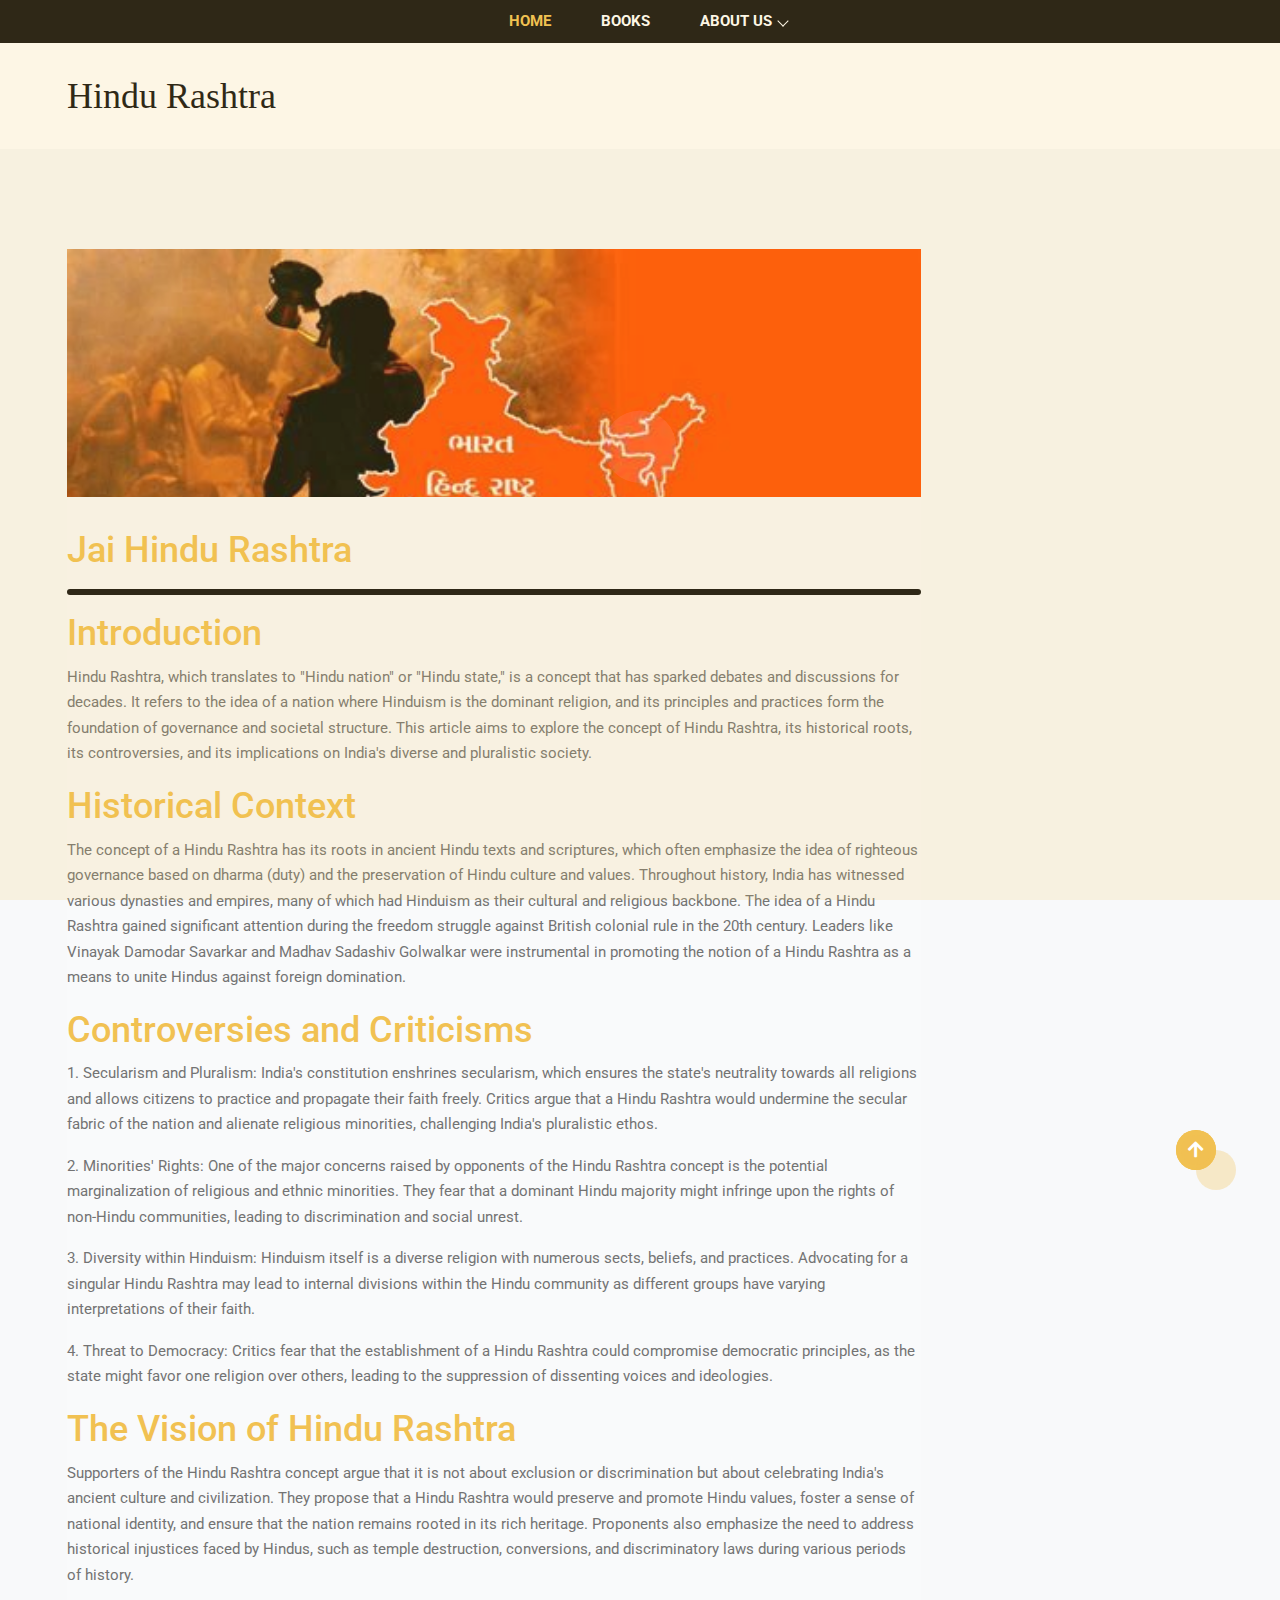
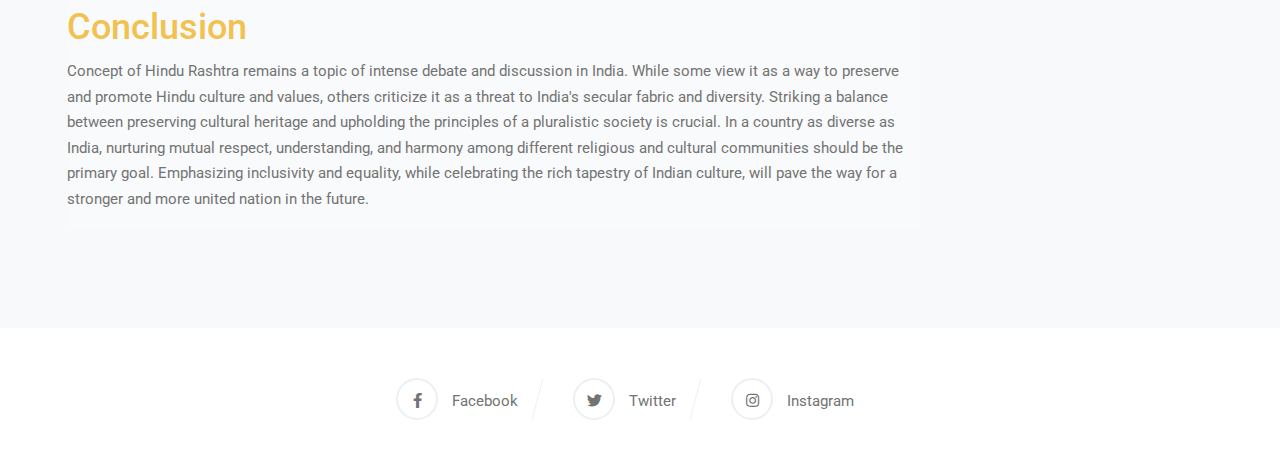
==== HIndu Rashtra.html @ 9737ac9b "Add files via upload" ====
<!DOCTYPE html>
<html lang="en">


<!-- Mirrored from demos.codexcoder.com/themeforest/html/peace/peace/cause-single.html by HTTrack Website Copier/3.x [XR&CO'2014], Mon, 17 Jul 2023 04:04:58 GMT -->
<head>
    <meta charset="UTF-8">
    <meta http-equiv="X-UA-Compatible" content="IE=edge">
    <meta name="viewport" content="width=device-width, initial-scale=1.0">
    <title>Peace</title>
    <link rel="shortcut icon" href="assets/css/favicon.png" type="image/x-icon">

    <link rel="stylesheet" href="assets/css/animate.css">
    <link rel="stylesheet" href="assets/css/bootstrap.min.css">
    <link rel="stylesheet" href="assets/css/all.min.css">
    <link rel="stylesheet" href="assets/css/swiper.min.css">
    <link rel="stylesheet" href="assets/css/lightcase.css">

    <!-- main css for template -->
    <link rel="stylesheet" href="assets/css/style.min.css">
</head>

<body>

    <!-- ================> preloader start here <================ -->
    <div class="preloader">
        <div class="preloader-inner">
            <div class="preloader-icon">
                <span></span>
                <span></span>
            </div>
        </div>
    </div>
    <!-- ================> preloader ending here <================ -->



    <div class="header__bottom">
        <div class="container">
            <div class="header__mainmenu navbar navbar-expand-xl navbar-light">
                <div class="header__logo">
                    <a href="index.html" class="d-none d-xl-block"><img src="assets/images/logo/02.png" alt="logo"></a>
                    <a href="index.html" class="d-xl-none"><img src="assets/images/logo/01.png" alt="logo"></a>
                </div>
                <div class="header__bar">
                    <button class="navbar-toggler" type="button" data-bs-toggle="collapse" data-bs-target="#menubar" aria-controls="menubar" aria-expanded="false" aria-label="Toggle navigation">
                        <span class="navbar-toggler-icon"></span>
                    </button>
                    <button class="navbar-toggler header__bar-info" type="button" data-bs-toggle="collapse" data-bs-target="#menubar2" aria-controls="menubar2" aria-expanded="false" aria-label="Toggle navigation">
                        <span class="fas fa-info"></span>
                    </button>
                </div>
                <div class="header__menu navbar-expand-xl">
                    <div class="collapse navbar-collapse" id="menubar">
                        <ul>
                            <li class="active">
                                <a href="index-3.html">Home</a>
                            </li>
                            <li>
                                <a href="/book/book.html">Books</a>
                            </li>
                            <li>
                                <a href="#0">About US</a>
                                <ul>
                                    <li><a href="hindulaws.html">Anti-Hindu Laws</a></li>
                
                                        <li><a href="Hindu Rituals.html">Hindu Rituals</a></li>
                                        <li><a href="Significance.html">Significance of Hindusim</a></li>
                                        <li><a href="story.html">Story of Bajrang Dal</a></li>
                                </ul>
                            </li>
                        
                        </ul>
                        
                    </div>
                </div>
            </div>
        </div>
    </div>
</header>
<!-- ================> header section end here <================== -->



    <!-- ================> PageHeader section start here <================== -->
    <div class="pageheader">
        <div class="container">
            <div class="pageheader__area">
                <div class="pageheader__left">
                    <h3>Hindu Rashtra</h3>
                </div>
             
            </div>
        </div>
    </div>
    <!-- ================> PageHeader section end here <================== -->



    <!-- ================> Cause section start here <================== -->
    <div class="cause cause-style2 cause-single padding--top padding--bottom bg-light">
        <div class="container">
            <div class="section__wrapper">
                <div class="row g-4">
                    <div class="col-lg-9 col-12">
                        <div class="cause__item">
                            <div class="cause__inner">
                                <div class="cause__thumb">
                                    <img src="/book/images/hinduraashta.jpg" alt="cause thumb" class="w-100">
                                </div>
                                <div class="cause__content">
                                    <h3>Jai Hindu Rashtra</h3>
                                    <div class="cause__bars">
                                        <div class="donaterange__content">
                                            <div class="donaterange__bars" data-percent="90%">
                                                <div class="donaterange__bar"></div>
                                            </div>
                                           
<h3>Introduction</h3>

<p>Hindu Rashtra, which translates to "Hindu nation" or "Hindu state," is a concept that has sparked debates and discussions for decades. It refers to the idea of a nation where Hinduism is the dominant religion, and its principles and practices form the foundation of governance and societal structure. This article aims to explore the concept of Hindu Rashtra, its historical roots, its controversies, and its implications on India's diverse and pluralistic society.</p>
<h3>Historical Context</h3>
<p>The concept of a Hindu Rashtra has its roots in ancient Hindu texts and scriptures, which often emphasize the idea of righteous governance based on dharma (duty) and the preservation of Hindu culture and values. Throughout history, India has witnessed various dynasties and empires, many of which had Hinduism as their cultural and religious backbone.
The idea of a Hindu Rashtra gained significant attention during the freedom struggle against British colonial rule in the 20th century. Leaders like Vinayak Damodar Savarkar and Madhav Sadashiv Golwalkar were instrumental in promoting the notion of a Hindu Rashtra as a means to unite Hindus against foreign domination.</p>
<h3>Controversies and Criticisms</h3>
<p>1. Secularism and Pluralism: India's constitution enshrines secularism, which ensures the state's neutrality towards all religions and allows citizens to practice and propagate their faith freely. Critics argue that a Hindu Rashtra would undermine the secular fabric of the nation and alienate religious minorities, challenging India's pluralistic ethos.</p>
<p>2. Minorities' Rights: One of the major concerns raised by opponents of the Hindu Rashtra concept is the potential marginalization of religious and ethnic minorities. They fear that a dominant Hindu majority might infringe upon the rights of non-Hindu communities, leading to discrimination and social unrest.</p>
<p>3. Diversity within Hinduism: Hinduism itself is a diverse religion with numerous sects, beliefs, and practices. Advocating for a singular Hindu Rashtra may lead to internal divisions within the Hindu community as different groups have varying interpretations of their faith.</p>
<p>4. Threat to Democracy: Critics fear that the establishment of a Hindu Rashtra could compromise democratic principles, as the state might favor one religion over others, leading to the suppression of dissenting voices and ideologies.</p>

<h3>The Vision of Hindu Rashtra</h3>
<p>Supporters of the Hindu Rashtra concept argue that it is not about exclusion or discrimination but about celebrating India's ancient culture and civilization. They propose that a Hindu Rashtra would preserve and promote Hindu values, foster a sense of national identity, and ensure that the nation remains rooted in its rich heritage.
Proponents also emphasize the need to address historical injustices faced by Hindus, such as temple destruction, conversions, and discriminatory laws during various periods of history.</p>
<h3>Conclusion</h3>
<p>Concept of Hindu Rashtra remains a topic of intense debate and discussion in India. While some view it as a way to preserve and promote Hindu culture and values, others criticize it as a threat to India's secular fabric and diversity. Striking a balance between preserving cultural heritage and upholding the principles of a pluralistic society is crucial.
In a country as diverse as India, nurturing mutual respect, understanding, and harmony among different religious and cultural communities should be the primary goal. Emphasizing inclusivity and equality, while celebrating the rich tapestry of Indian culture, will pave the way for a stronger and more united nation in the future.</p>

                                        </div>
                                    </div>
                                </div>
                            </div>
                        </div>
                    </div>
                           
                        </div>
                    </div>
                </div>
            </div>
        </div>
    </div>
    <!-- ================> Cause section end here <================== -->

    

    <!-- ================> Social section start here <================== -->
    <div class="social">
        <div class="container">
            <div class="social__area">
                <ul class="social__list">
                    <li class="social__list-facebook">
                        <a href="#">
                            <i class="fab fa-facebook-f"></i>
                            <span>facebook</span>
                        </a>
                    </li>
                    <li class="social__list-twitter">
                        <a href="#">
                            <i class="fab fa-twitter"></i>
                            <span>twitter</span>
                        </a>
                    </li>
                    <li class="social__list-instagram">
                        <a href="#">
                            <i class="fab fa-instagram"></i>
                            <span>instagram</span>
                        </a>
                    </li>
                </ul>
            </div>
        </div>
    </div>
    <!-- ================> Social section end here <================== -->



    

    

    <!-- scrollToTop start here -->
    <a href="#" class="scrollToTop"><i class="fas fa-arrow-up"></i><span class="pluse_1"></span><span class="pluse_2"></span></a>
    <!-- scrollToTop ending here -->



    

    <!-- vendor plugins -->
    <script src="assets/js/jquery-3.6.0.min.js"></script>
    <script src="assets/js/bootstrap.bundle.min.js"></script>
    <script src="assets/js/waypoints.min.js"></script>
    <!-- <script src="assets/js/all.min.js"></script> -->
    <script src="assets/js/swiper.min.js"></script>
    <script src="assets/js/lightcase.js"></script>
    <script src="assets/js/isotope.pkgd.min.js"></script>
    <script src="assets/js/donate-range.js"></script>
    <script src="assets/js/jquery.counterup.min.js"></script>
    <script src="assets/js/wow.js"></script>
    <script src="assets/js/custom.js"></script>
</body>

<!-- Mirrored from demos.codexcoder.com/themeforest/html/peace/peace/cause-single.html by HTTrack Website Copier/3.x [XR&CO'2014], Mon, 17 Jul 2023 04:04:59 GMT -->
</html>
---- assets/css/lightcase.css ----
/**
 * Lightcase - jQuery Plugin
 * The smart and flexible Lightbox Plugin.
 *
 * @author		Cornel Boppart <cornel@bopp-art.com>
 * @copyright	Author
 *
 * @version		2.5.0 (11/03/2018)
 */
/**
 * Lightcase settings
 *
 * Note: Override default settings for your project without touching this source code by simply
 * defining those variables within a SASS map called '$lightcase-custom'.
 *
 * // Example usage
 * $lightcase-custom: (
 *   'breakpoint': 768px
 * );
 */
@font-face {
  font-family: 'lightcase';
  src: url("../fonts/lightcaseeead.eot?55356177");
  src: url("../fonts/lightcaseeead.eot?55356177#iefix") format("embedded-opentype"), url("../fonts/lightcaseeead.woff?55356177") format("woff"), url("../fonts/lightcaseeead.ttf?55356177") format("truetype"), url("../fonts/lightcaseeead.svg?55356177#lightcase") format("svg");
  font-weight: normal;
  font-style: normal;
}
/* line 12, ../scss/components/fonts/_font-lightcase.scss */
[class*='lightcase-icon-']:before {
  font-family: 'lightcase', sans-serif;
  font-style: normal;
  font-weight: normal;
  speak: none;
  display: inline-block;
  text-decoration: inherit;
  width: 1em;
  text-align: center;
  /* For safety - reset parent styles, that can break glyph codes*/
  font-variant: normal;
  text-transform: none;
  /* fix buttons height, for twitter bootstrap */
  line-height: 1em;
  /* Uncomment for 3D effect */
  /* text-shadow: 1px 1px 1px rgba(127, 127, 127, 0.3); */
}

/* Codes */
/* line 35, ../scss/components/fonts/_font-lightcase.scss */
.lightcase-icon-play:before {
  content: '\e800';
}

/* line 36, ../scss/components/fonts/_font-lightcase.scss */
.lightcase-icon-pause:before {
  content: '\e801';
}

/* line 37, ../scss/components/fonts/_font-lightcase.scss */
.lightcase-icon-close:before {
  content: '\e802';
}

/* line 38, ../scss/components/fonts/_font-lightcase.scss */
.lightcase-icon-prev:before {
  content: '\e803';
}

/* line 39, ../scss/components/fonts/_font-lightcase.scss */
.lightcase-icon-next:before {
  content: '\e804';
}

/* line 40, ../scss/components/fonts/_font-lightcase.scss */
.lightcase-icon-spin:before {
  content: '\e805';
}

/**
 * Mixin providing icon defaults to be used on top of font-lightcase.
 *
 * Example usage:
 * @include icon(#e9e9e9)
 */
/**
 * Mixin providing icon defaults including a hover status to be used
 * on top of font-lightcase.
 *
 * Example usage:
 * @include icon-hover(#e9e9e9, #fff)
 */
/**
 * Provides natural content overflow behavior and scrolling support
 * even so for touch devices.
 *
 * Example usage:
 * @include overflow()
 */
/**
 * Neutralizes/resets dimensions including width, height, position as well as margins,
 * paddings and styles. Used to enforce a neutral and unstyled look and behavoir!
 *
 * Example usage:
 * @include clear(true)
 *
 * @param boolean $important
 */
@-webkit-keyframes lightcase-spin {
  0% {
    -webkit-transform: rotate(0deg);
    -moz-transform: rotate(0deg);
    -o-transform: rotate(0deg);
    transform: rotate(0deg);
  }
  100% {
    -webkit-transform: rotate(359deg);
    -moz-transform: rotate(359deg);
    -o-transform: rotate(359deg);
    transform: rotate(359deg);
  }
}
@-moz-keyframes lightcase-spin {
  0% {
    -webkit-transform: rotate(0deg);
    -moz-transform: rotate(0deg);
    -o-transform: rotate(0deg);
    transform: rotate(0deg);
  }
  100% {
    -webkit-transform: rotate(359deg);
    -moz-transform: rotate(359deg);
    -o-transform: rotate(359deg);
    transform: rotate(359deg);
  }
}
@-o-keyframes lightcase-spin {
  0% {
    -webkit-transform: rotate(0deg);
    -moz-transform: rotate(0deg);
    -o-transform: rotate(0deg);
    transform: rotate(0deg);
  }
  100% {
    -webkit-transform: rotate(359deg);
    -moz-transform: rotate(359deg);
    -o-transform: rotate(359deg);
    transform: rotate(359deg);
  }
}
@-ms-keyframes lightcase-spin {
  0% {
    -webkit-transform: rotate(0deg);
    -moz-transform: rotate(0deg);
    -o-transform: rotate(0deg);
    transform: rotate(0deg);
  }
  100% {
    -webkit-transform: rotate(359deg);
    -moz-transform: rotate(359deg);
    -o-transform: rotate(359deg);
    transform: rotate(359deg);
  }
}
@keyframes lightcase-spin {
  0% {
    -webkit-transform: rotate(0deg);
    -moz-transform: rotate(0deg);
    -o-transform: rotate(0deg);
    transform: rotate(0deg);
  }
  100% {
    -webkit-transform: rotate(359deg);
    -moz-transform: rotate(359deg);
    -o-transform: rotate(359deg);
    transform: rotate(359deg);
  }
}
/* line 1, ../scss/components/modules/_case.scss */
#lightcase-case {
  display: none;
  position: fixed;
  z-index: 2002;
  top: 50%;
  left: 50%;
  font-family: arial, sans-serif;
  font-size: 13px;
  line-height: 1.5;
  text-align: left;
  text-shadow: 0 0 10px rgba(0, 0, 0, 0.5);
}
@media screen and (max-width: 640px) {
  /* line 16, ../scss/components/modules/_case.scss */
  html[data-lc-type=inline] #lightcase-case, html[data-lc-type=ajax] #lightcase-case {
    position: fixed !important;
    top: 0 !important;
    left: 0 !important;
    right: 0 !important;
    bottom: 0 !important;
    margin: 0 !important;
    padding: 55px 0 70px 0;
    width: 100% !important;
    height: 100% !important;
    overflow: auto !important;
  }
}

@media screen and (min-width: 641px) {
  /* line 4, ../scss/components/modules/_content.scss */
  html:not([data-lc-type=error]) #lightcase-content {
    position: relative;
    z-index: 1;
    text-shadow: none;
    background-color: #fff;
    -webkit-box-shadow: 0 0 30px rgba(0, 0, 0, 0.5);
    -moz-box-shadow: 0 0 30px rgba(0, 0, 0, 0.5);
    -o-box-shadow: 0 0 30px rgba(0, 0, 0, 0.5);
    box-shadow: 0 0 30px rgba(0, 0, 0, 0.5);
    -webkit-backface-visibility: hidden;
  }
}
@media screen and (min-width: 641px) {
  /* line 23, ../scss/components/modules/_content.scss */
  html[data-lc-type=image] #lightcase-content, html[data-lc-type=video] #lightcase-content {
    background-color: #333;
  }
}
/* line 31, ../scss/components/modules/_content.scss */
html[data-lc-type=inline] #lightcase-content, html[data-lc-type=ajax] #lightcase-content, html[data-lc-type=error] #lightcase-content {
  -webkit-box-shadow: none;
  -moz-box-shadow: none;
  -o-box-shadow: none;
  box-shadow: none;
}
@media screen and (max-width: 640px) {
  /* line 31, ../scss/components/modules/_content.scss */
  html[data-lc-type=inline] #lightcase-content, html[data-lc-type=ajax] #lightcase-content, html[data-lc-type=error] #lightcase-content {
    position: relative !important;
    top: auto !important;
    left: auto !important;
    width: auto !important;
    height: auto !important;
    margin: 0 !important;
    padding: 0 !important;
    border: none !important;
    background: none !important;
  }
}
/* line 43, ../scss/components/modules/_content.scss */
html[data-lc-type=inline] #lightcase-content .lightcase-contentInner, html[data-lc-type=ajax] #lightcase-content .lightcase-contentInner, html[data-lc-type=error] #lightcase-content .lightcase-contentInner {
  -webkit-box-sizing: border-box;
  -moz-box-sizing: border-box;
  -o-box-sizing: border-box;
  box-sizing: border-box;
}
@media screen and (max-width: 640px) {
  /* line 43, ../scss/components/modules/_content.scss */
  html[data-lc-type=inline] #lightcase-content .lightcase-contentInner, html[data-lc-type=ajax] #lightcase-content .lightcase-contentInner, html[data-lc-type=error] #lightcase-content .lightcase-contentInner {
    padding: 15px;
  }
  /* line 52, ../scss/components/modules/_content.scss */
  html[data-lc-type=inline] #lightcase-content .lightcase-contentInner, html[data-lc-type=inline] #lightcase-content .lightcase-contentInner > *, html[data-lc-type=ajax] #lightcase-content .lightcase-contentInner, html[data-lc-type=ajax] #lightcase-content .lightcase-contentInner > *, html[data-lc-type=error] #lightcase-content .lightcase-contentInner, html[data-lc-type=error] #lightcase-content .lightcase-contentInner > * {
    width: 100% !important;
    max-width: none !important;
  }
  /* line 59, ../scss/components/modules/_content.scss */
  html[data-lc-type=inline] #lightcase-content .lightcase-contentInner > *:not(iframe), html[data-lc-type=ajax] #lightcase-content .lightcase-contentInner > *:not(iframe), html[data-lc-type=error] #lightcase-content .lightcase-contentInner > *:not(iframe) {
    height: auto !important;
    max-height: none !important;
  }
}
@media screen and (max-width: 640px) {
  /* line 70, ../scss/components/modules/_content.scss */
  html.lightcase-isMobileDevice[data-lc-type=iframe] #lightcase-content .lightcase-contentInner iframe {
    overflow: auto;
    -webkit-overflow-scrolling: touch;
  }
}
@media screen and (max-width: 640px) and (min-width: 641px) {
  /* line 74, ../scss/components/modules/_content.scss */
  html[data-lc-type=image] #lightcase-content .lightcase-contentInner, html[data-lc-type=video] #lightcase-content .lightcase-contentInner {
    line-height: 0.75;
  }
}

/* line 82, ../scss/components/modules/_content.scss */
html[data-lc-type=image] #lightcase-content .lightcase-contentInner {
  position: relative;
  overflow: hidden !important;
}
@media screen and (max-width: 640px) {
  /* line 91, ../scss/components/modules/_content.scss */
  html[data-lc-type=inline] #lightcase-content .lightcase-contentInner .lightcase-inlineWrap, html[data-lc-type=ajax] #lightcase-content .lightcase-contentInner .lightcase-inlineWrap, html[data-lc-type=error] #lightcase-content .lightcase-contentInner .lightcase-inlineWrap {
    position: relative !important;
    top: auto !important;
    left: auto !important;
    width: auto !important;
    height: auto !important;
    margin: 0 !important;
    padding: 0 !important;
    border: none !important;
    background: none !important;
  }
}
@media screen and (min-width: 641px) {
  /* line 100, ../scss/components/modules/_content.scss */
  html:not([data-lc-type=error]) #lightcase-content .lightcase-contentInner .lightcase-inlineWrap {
    padding: 30px;
    overflow: auto;
    -webkit-box-sizing: border-box;
    -moz-box-sizing: border-box;
    -o-box-sizing: border-box;
    box-sizing: border-box;
  }
}
@media screen and (max-width: 640px) {
  /* line 117, ../scss/components/modules/_content.scss */
  #lightcase-content h1, #lightcase-content h2, #lightcase-content h3, #lightcase-content h4, #lightcase-content h5, #lightcase-content h6, #lightcase-content p {
    color: #aaa;
  }
}
@media screen and (min-width: 641px) {
  /* line 117, ../scss/components/modules/_content.scss */
  #lightcase-content h1, #lightcase-content h2, #lightcase-content h3, #lightcase-content h4, #lightcase-content h5, #lightcase-content h6, #lightcase-content p {
    color: #333;
  }
}

/* line 3, ../scss/components/modules/_error.scss */
#lightcase-case p.lightcase-error {
  margin: 0;
  font-size: 17px;
  text-align: center;
  white-space: nowrap;
  overflow: hidden;
  text-overflow: ellipsis;
  color: #aaa;
}
@media screen and (max-width: 640px) {
  /* line 3, ../scss/components/modules/_error.scss */
  #lightcase-case p.lightcase-error {
    padding: 30px 0;
  }
}
@media screen and (min-width: 641px) {
  /* line 3, ../scss/components/modules/_error.scss */
  #lightcase-case p.lightcase-error {
    padding: 0;
  }
}

/* line 4, ../scss/components/modules/_global.scss */
.lightcase-open body {
  overflow: hidden;
}
/* line 8, ../scss/components/modules/_global.scss */
.lightcase-isMobileDevice .lightcase-open body {
  max-width: 100%;
  max-height: 100%;
}

/* line 1, ../scss/components/modules/_info.scss */
#lightcase-info {
  position: absolute;
  padding-top: 15px;
}
/* line 9, ../scss/components/modules/_info.scss */
#lightcase-info #lightcase-title,
#lightcase-info #lightcase-caption {
  margin: 0;
  padding: 0;
  line-height: 1.5;
  font-weight: normal;
  text-overflow: ellipsis;
}
/* line 19, ../scss/components/modules/_info.scss */
#lightcase-info #lightcase-title {
  font-size: 17px;
  color: #aaa;
}
@media screen and (max-width: 640px) {
  /* line 19, ../scss/components/modules/_info.scss */
  #lightcase-info #lightcase-title {
    position: fixed;
    top: 10px;
    left: 0;
    max-width: 87.5%;
    padding: 5px 15px;
    background: #333;
  }
}
/* line 33, ../scss/components/modules/_info.scss */
#lightcase-info #lightcase-caption {
  clear: both;
  font-size: 13px;
  color: #aaa;
}
/* line 39, ../scss/components/modules/_info.scss */
#lightcase-info #lightcase-sequenceInfo {
  font-size: 11px;
  color: #aaa;
}
@media screen and (max-width: 640px) {
  /* line 45, ../scss/components/modules/_info.scss */
  .lightcase-fullScreenMode #lightcase-info {
    padding-left: 15px;
    padding-right: 15px;
  }
  /* line 51, ../scss/components/modules/_info.scss */
  html:not([data-lc-type=image]):not([data-lc-type=video]):not([data-lc-type=flash]):not([data-lc-type=error]) #lightcase-info {
    position: static;
  }
}

/* line 1, ../scss/components/modules/_loading.scss */
#lightcase-loading {
  position: fixed;
  z-index: 9999;
  width: 1.123em;
  height: auto;
  font-size: 38px;
  line-height: 1;
  text-align: center;
  text-shadow: none;
  position: fixed;
  z-index: 2001;
  top: 50%;
  left: 50%;
  margin-top: -0.5em;
  margin-left: -0.5em;
  opacity: 1;
  font-size: 32px;
  text-shadow: 0 0 15px #fff;
  -moz-transform-origin: 50% 53%;
  -webkit-animation: lightcase-spin 0.5s infinite linear;
  -moz-animation: lightcase-spin 0.5s infinite linear;
  -o-animation: lightcase-spin 0.5s infinite linear;
  animation: lightcase-spin 0.5s infinite linear;
}
/* line 20, ../scss/components/mixins/_presets.scss */
#lightcase-loading, #lightcase-loading:focus {
  text-decoration: none;
  color: #fff;
  -webkit-tap-highlight-color: transparent;
  -webkit-transition: color, opacity, ease-in-out 0.25s;
  -moz-transition: color, opacity, ease-in-out 0.25s;
  -o-transition: color, opacity, ease-in-out 0.25s;
  transition: color, opacity, ease-in-out 0.25s;
}
/* line 32, ../scss/components/mixins/_presets.scss */
#lightcase-loading > span {
  display: inline-block;
  text-indent: -9999px;
}

/* line 2, ../scss/components/modules/_navigation.scss */
a[class*='lightcase-icon-'] {
  position: fixed;
  z-index: 9999;
  width: 1.123em;
  height: auto;
  font-size: 38px;
  line-height: 1;
  text-align: center;
  text-shadow: none;
  outline: none;
  cursor: pointer;
}
/* line 20, ../scss/components/mixins/_presets.scss */
a[class*='lightcase-icon-'], a[class*='lightcase-icon-']:focus {
  text-decoration: none;
  color: rgba(255, 255, 255, 0.6);
  -webkit-tap-highlight-color: transparent;
  -webkit-transition: color, opacity, ease-in-out 0.25s;
  -moz-transition: color, opacity, ease-in-out 0.25s;
  -o-transition: color, opacity, ease-in-out 0.25s;
  transition: color, opacity, ease-in-out 0.25s;
}
/* line 32, ../scss/components/mixins/_presets.scss */
a[class*='lightcase-icon-'] > span {
  display: inline-block;
  text-indent: -9999px;
}
/* line 49, ../scss/components/mixins/_presets.scss */
a[class*='lightcase-icon-']:hover {
  color: white;
  text-shadow: 0 0 15px white;
}
/* line 10, ../scss/components/modules/_navigation.scss */
.lightcase-isMobileDevice a[class*='lightcase-icon-']:hover {
  color: #aaa;
  text-shadow: none;
}
/* line 17, ../scss/components/modules/_navigation.scss */
a[class*='lightcase-icon-'].lightcase-icon-close {
  position: fixed;
  top: 15px;
  right: 15px;
  bottom: auto;
  margin: 0;
  opacity: 0;
  outline: none;
}
/* line 28, ../scss/components/modules/_navigation.scss */
a[class*='lightcase-icon-'].lightcase-icon-prev {
  left: 15px;
}
/* line 33, ../scss/components/modules/_navigation.scss */
a[class*='lightcase-icon-'].lightcase-icon-next {
  right: 15px;
}
/* line 38, ../scss/components/modules/_navigation.scss */
a[class*='lightcase-icon-'].lightcase-icon-pause, a[class*='lightcase-icon-'].lightcase-icon-play {
  left: 50%;
  margin-left: -0.5em;
}
@media screen and (min-width: 641px) {
  /* line 38, ../scss/components/modules/_navigation.scss */
  a[class*='lightcase-icon-'].lightcase-icon-pause, a[class*='lightcase-icon-'].lightcase-icon-play {
    opacity: 0;
  }
}
@media screen and (max-width: 640px) {
  /* line 2, ../scss/components/modules/_navigation.scss */
  a[class*='lightcase-icon-'] {
    bottom: 15px;
    font-size: 24px;
  }
}
@media screen and (min-width: 641px) {
  /* line 2, ../scss/components/modules/_navigation.scss */
  a[class*='lightcase-icon-'] {
    bottom: 50%;
    margin-bottom: -0.5em;
  }
  /* line 57, ../scss/components/modules/_navigation.scss */
  a[class*='lightcase-icon-']:hover, #lightcase-case:hover ~ a[class*='lightcase-icon-'] {
    opacity: 1;
  }
}

/* line 1, ../scss/components/modules/_overlay.scss */
#lightcase-overlay {
  display: none;
  width: 100%;
  min-height: 100%;
  position: fixed;
  z-index: 2000;
  top: -9999px;
  bottom: -9999px;
  left: 0;
  background: #333;
}
@media screen and (max-width: 640px) {
  /* line 1, ../scss/components/modules/_overlay.scss */
  #lightcase-overlay {
    opacity: 1 !important;
  }
}
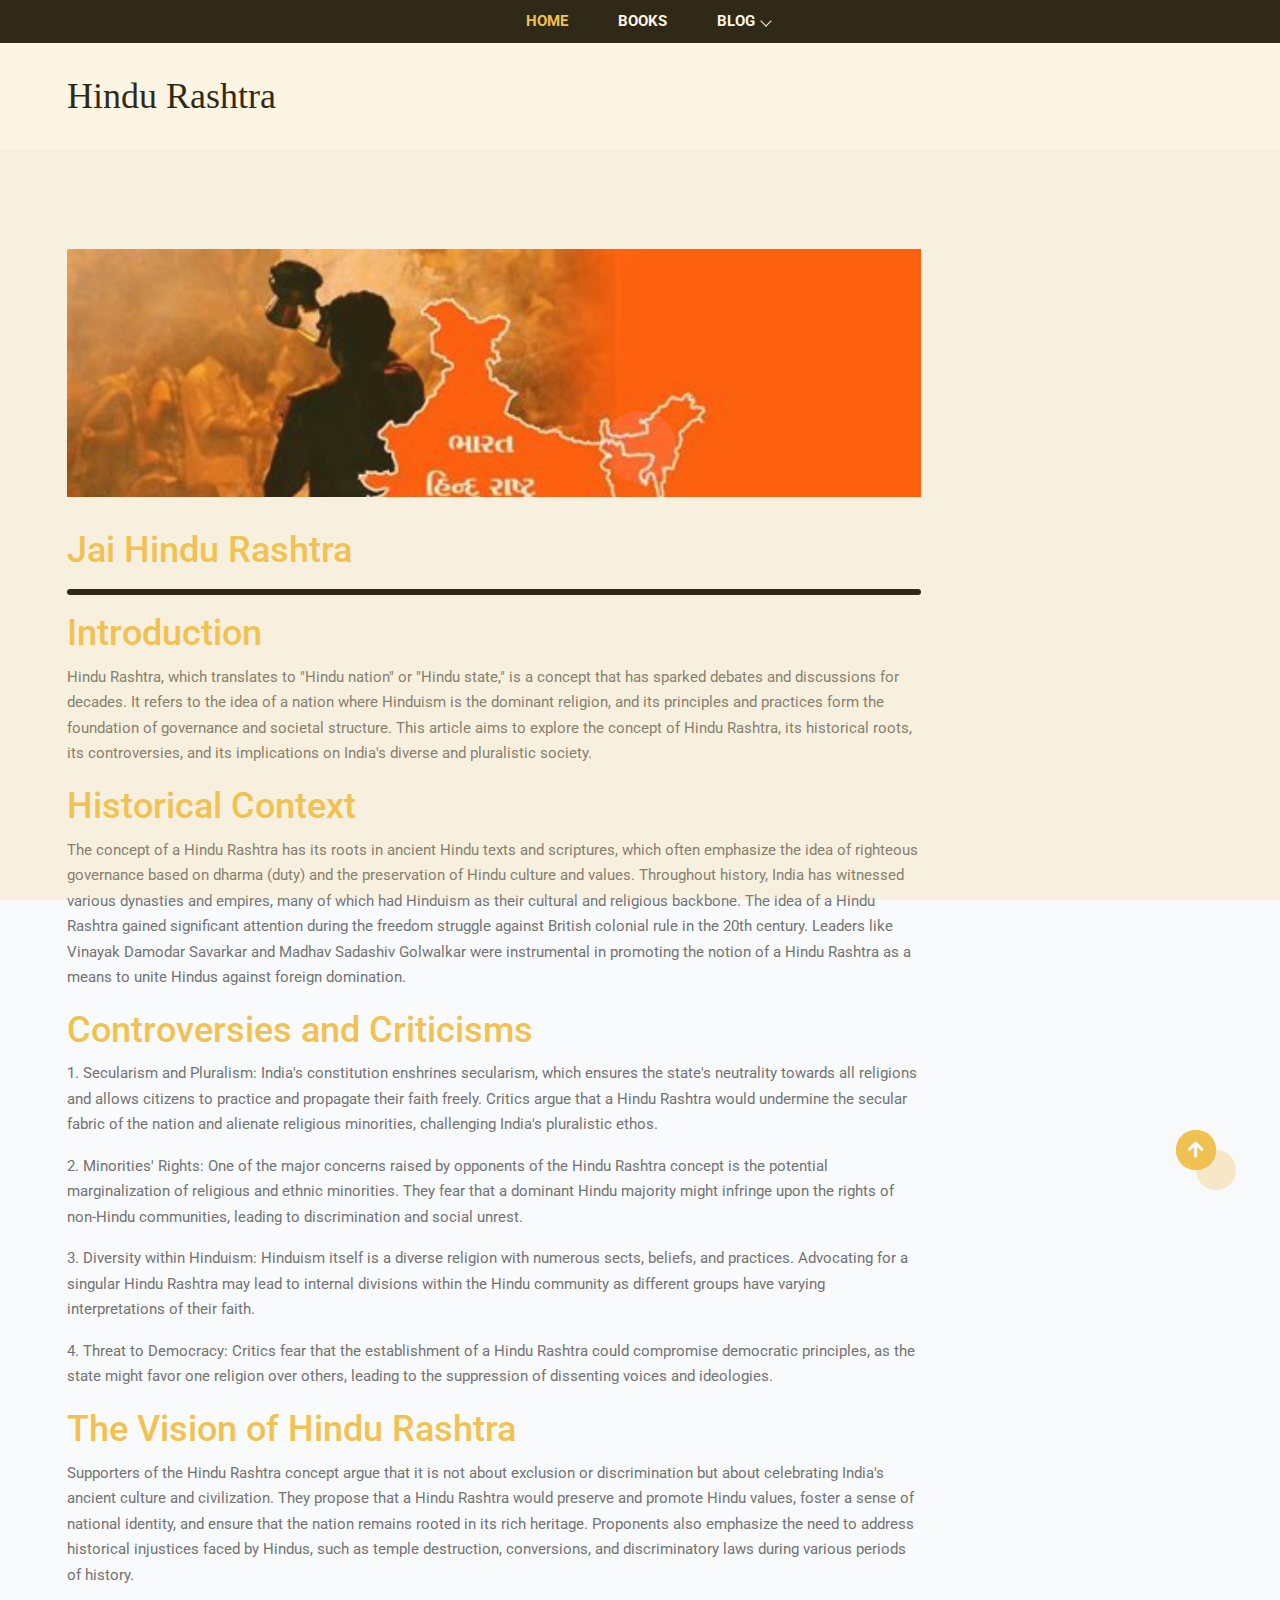
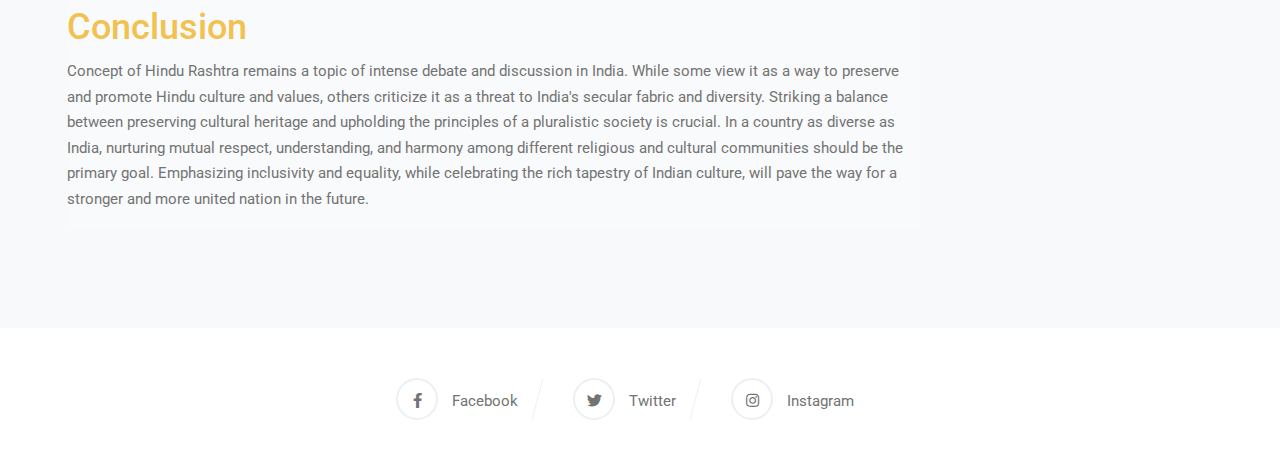
==== commit 412b3aa1: "Add files via upload" ====
--- a/HIndu Rashtra.html
+++ b/HIndu Rashtra.html
@@ -2,13 +2,12 @@
 <html lang="en">
 
 
-<!-- Mirrored from demos.codexcoder.com/themeforest/html/peace/peace/cause-single.html by HTTrack Website Copier/3.x [XR&CO'2014], Mon, 17 Jul 2023 04:04:58 GMT -->
 <head>
     <meta charset="UTF-8">
     <meta http-equiv="X-UA-Compatible" content="IE=edge">
     <meta name="viewport" content="width=device-width, initial-scale=1.0">
     <title>Peace</title>
-    <link rel="shortcut icon" href="assets/css/favicon.png" type="image/x-icon">
+    <link rel="shortcut icon" href="assets/images/logo.png" type="image/x-icon">
 
     <link rel="stylesheet" href="assets/css/animate.css">
     <link rel="stylesheet" href="assets/css/bootstrap.min.css">
@@ -54,13 +53,13 @@
                     <div class="collapse navbar-collapse" id="menubar">
                         <ul>
                             <li class="active">
-                                <a href="index-3.html">Home</a>
+                                <a href="index.html">Home</a>
                             </li>
                             <li>
                                 <a href="/book/book.html">Books</a>
                             </li>
                             <li>
-                                <a href="#0">About US</a>
+                                <a href="#0">Blog</a>
                                 <ul>
                                     <li><a href="hindulaws.html">Anti-Hindu Laws</a></li>
                 
@@ -158,19 +157,19 @@
             <div class="social__area">
                 <ul class="social__list">
                     <li class="social__list-facebook">
-                        <a href="#">
+                        <a href="https://www.facebook.com/profile.php?id=100090209576974&mibextid=LQQJ4d">
                             <i class="fab fa-facebook-f"></i>
                             <span>facebook</span>
                         </a>
                     </li>
                     <li class="social__list-twitter">
-                        <a href="#">
+                        <a href="https://twitter.com/hindu3310">
                             <i class="fab fa-twitter"></i>
                             <span>twitter</span>
                         </a>
                     </li>
                     <li class="social__list-instagram">
-                        <a href="#">
+                        <a href="https://instagram.com/hindu.3310?igshid=MjEwN2IyYWYwYw==">
                             <i class="fab fa-instagram"></i>
                             <span>instagram</span>
                         </a>
@@ -209,5 +208,4 @@
     <script src="assets/js/custom.js"></script>
 </body>
 
-<!-- Mirrored from demos.codexcoder.com/themeforest/html/peace/peace/cause-single.html by HTTrack Website Copier/3.x [XR&CO'2014], Mon, 17 Jul 2023 04:04:59 GMT -->
 </html>